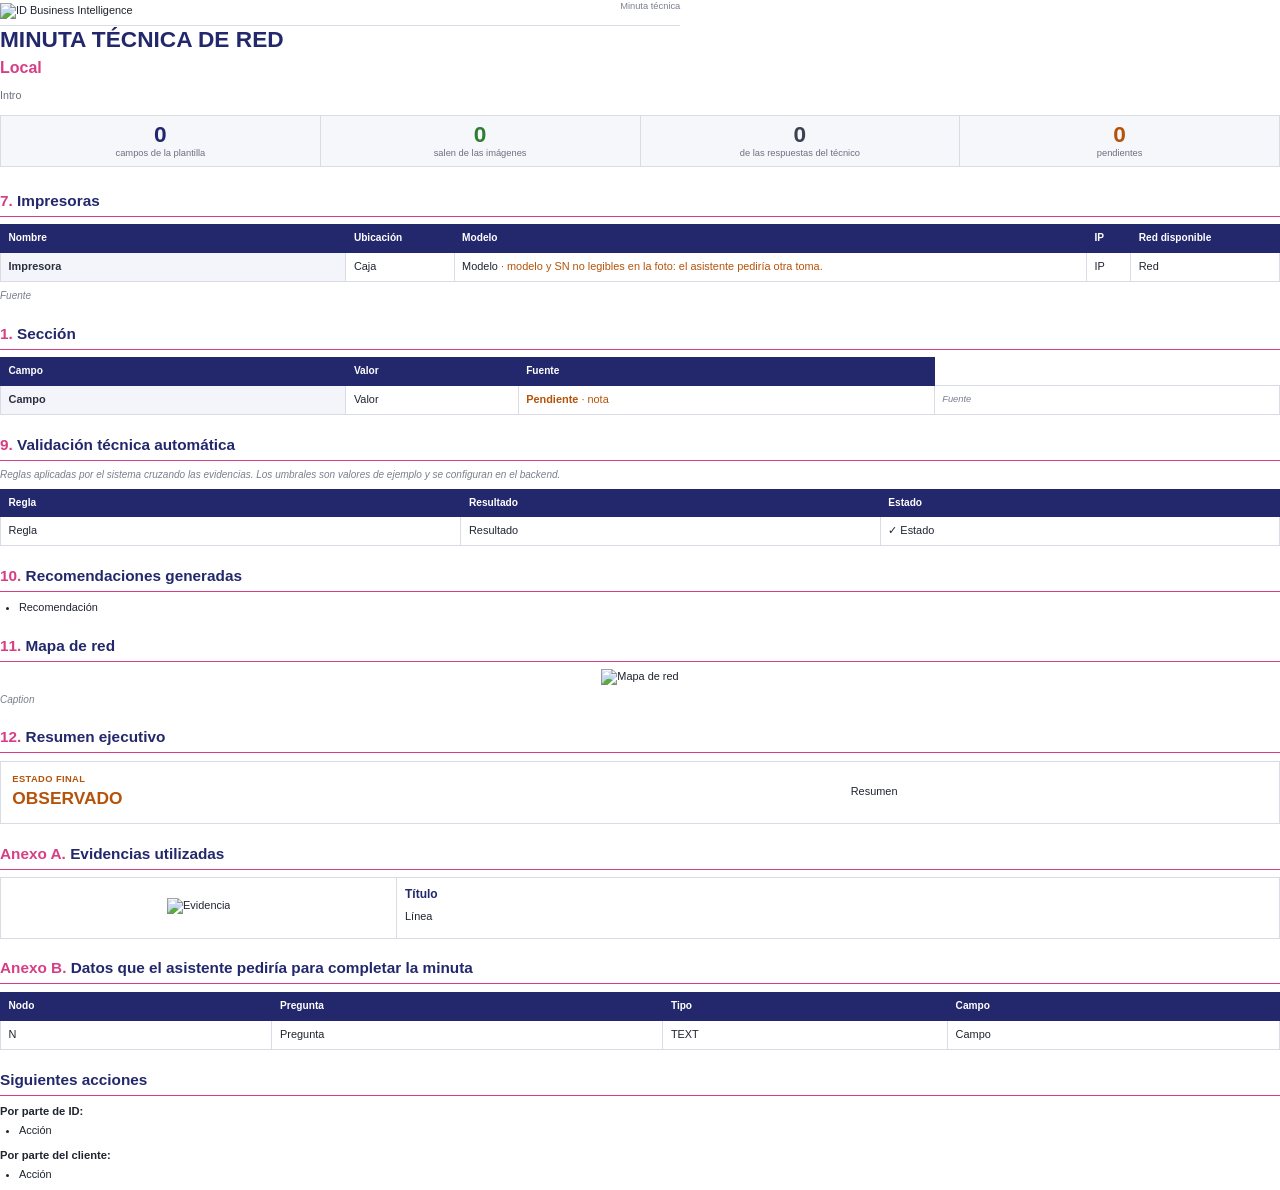
==== src/main/resources/templates/minuta.html @ 0741c5c3 "Adapta el chat al flujo de 76 nodos y genera la minuta técnica en PDF - /chat/answer pasa el `state`" ====
<!DOCTYPE html>
<html xmlns:th="http://www.thymeleaf.org" lang="es">
<head>
<meta charset="UTF-8"/>
<title>Minuta técnica de red</title>
<style>
@page {
  size: A4;
  margin: 30mm 15mm 18mm 15mm;
  @top-center { content: element(pageHeader); width: 180mm; vertical-align: bottom; }
  @bottom-left { content: "Generada por el Asistente Virtual de Red"; font-family: 'Minuta'; font-size: 7pt; color: #8a8f9c; }
  @bottom-right { content: "Página " counter(page) " de " counter(pages); font-family: 'Minuta'; font-size: 8pt; color: #5b6070; }
}
* { box-sizing: border-box; }
body { font-family: 'Minuta', 'Symbols', sans-serif; font-size: 8.2pt; line-height: 1.45; color: #1f2430; margin: 0; }
.sym { font-family: 'Symbols', 'Minuta', sans-serif; }

#pageHeader { position: running(pageHeader); width: 180mm; border-bottom: 0.6pt solid #d9dce5; padding-bottom: 1.5mm; }
#pageHeader table { width: 100%; border-collapse: collapse; }
#pageHeader td { border: none; padding: 0; vertical-align: bottom; }
#pageHeader img { height: 9mm; }
#pageHeader .meta { text-align: right; font-size: 7pt; color: #7a7f8e; padding-bottom: 1.5mm; }

h1 { font-size: 17pt; color: #22286b; margin: 0; line-height: 1.15; }
.subtitle { font-size: 12pt; font-weight: bold; color: #d63f86; margin: 1mm 0 2.5mm 0; }
.intro { color: #6b7080; font-size: 8pt; margin: 0 0 3mm 0; }

table.kpis { width: 100%; border-collapse: collapse; border: 0.6pt solid #d9dce5; background: #f6f7fb; margin-bottom: 6mm; }
table.kpis td { width: 25%; text-align: center; padding: 1.5mm 1mm; border-left: 0.6pt solid #d9dce5; }
table.kpis td:first-child { border-left: none; }
table.kpis .n { font-size: 17pt; font-weight: bold; line-height: 1.1; }
table.kpis .l { font-size: 7pt; color: #6b7080; }

h2 { font-size: 11.5pt; color: #22286b; margin: 5mm 0 2mm 0; padding-bottom: 1mm; border-bottom: 0.8pt solid #d63f86; page-break-after: avoid; }
h2 .num { color: #d63f86; }

table.t { width: 100%; border-collapse: collapse; margin-bottom: 2mm; page-break-inside: auto; }
table.t tr { page-break-inside: avoid; }
table.t th { background: #22286b; color: #ffffff; text-align: left; font-size: 7.6pt; padding: 1.6mm 2mm; border: 0.6pt solid #22286b; }
table.t td { border: 0.6pt solid #d9dce5; padding: 1.6mm 2mm; vertical-align: middle; }
table.t td.k { background: #f3f5fa; font-weight: bold; color: #2b3040; width: 27%; }
table.t td.src { font-style: italic; color: #7a7f8e; font-size: 7pt; width: 27%; }
table.t tr.pending td { background: #fff6ec; }
table.t tr.pending td.k { background: #fff6ec; }
.pend { color: #b45309; }
.pend b { color: #b45309; }
.warn-text { color: #b45309; }
.ok-text { color: #2e7d32; }

table.t td.st { font-weight: bold; text-align: left; width: 18%; }
table.rules td:first-child { width: 36%; }
table.t td.st.ok { background: #e8f5e9; color: #2e7d32; }
table.t td.st.warn { background: #fff3e6; color: #b45309; }

.note { color: #7a7f8e; font-size: 7.5pt; font-style: italic; margin: 1mm 0 0 0; }
ul.rec { margin: 0 0 2mm 0; padding-left: 5mm; }
ul.rec li { margin-bottom: 1.6mm; }

.map { text-align: center; margin: 2mm 0; }
.map img { width: 100%; }

table.exec { width: 100%; border-collapse: collapse; border: 0.6pt solid #d9dce5; }
table.exec td { padding: 3mm; vertical-align: middle; }
table.exec td.status { width: 25%; text-align: center; background: #fff3e6; border-right: 0.6pt solid #d9dce5; }
table.exec td.status.ok { background: #e8f5e9; }
table.exec .lbl { font-size: 7pt; font-weight: bold; color: #b45309; letter-spacing: 0.3pt; }
table.exec .val { font-size: 13pt; font-weight: bold; color: #b45309; }
table.exec td.status.ok .lbl, table.exec td.status.ok .val { color: #2e7d32; }

.annex-title { page-break-before: always; }
table.annex { width: 100%; border-collapse: collapse; }
table.annex tr { page-break-inside: avoid; }
table.annex td { border: 0.6pt solid #d9dce5; padding: 2mm; vertical-align: top; }
table.annex td.img { width: 31%; text-align: center; vertical-align: middle; }
table.annex td.img img { width: 100%; max-height: 52mm; margin-bottom: 1mm; }
table.annex .ttl { color: #22286b; font-weight: bold; font-size: 9pt; margin-bottom: 1.5mm; }
table.annex p { margin: 0 0 1.4mm 0; }

.actions h3 { font-size: 8.4pt; margin: 2mm 0 1mm 0; color: #1f2430; }
</style>
</head>
<body>

<div id="pageHeader">
  <table><tr>
    <td><img th:src="${logo}" alt="ID Business Intelligence"/></td>
    <td class="meta"><span th:text="'Minuta técnica · ' + ${doc.subtitle} + ' · ' + ${doc.date}">Minuta técnica</span></td>
  </tr></table>
</div>

<h1 th:text="${doc.title}">MINUTA TÉCNICA DE RED</h1>
<div class="subtitle" th:text="${doc.subtitle}">Local</div>
<p class="intro" th:text="${doc.intro}">Intro</p>

<table class="kpis"><tr>
  <td><div class="n" style="color:#22286b" th:text="${doc.kpis.fields}">0</div><div class="l">campos de la plantilla</div></td>
  <td><div class="n" style="color:#2e7d32" th:text="${doc.kpis.fromImages}">0</div><div class="l">salen de las imágenes</div></td>
  <td><div class="n" style="color:#3b4252" th:text="${doc.kpis.fromChat}">0</div><div class="l">de las respuestas del técnico</div></td>
  <td><div class="n" style="color:#b45309" th:text="${doc.kpis.pending}">0</div><div class="l">pendientes</div></td>
</tr></table>

<th:block th:each="sec : ${doc.sections}">

  <!-- 7. Impresoras: tabla propia entre las secciones 6 y 8 -->
  <th:block th:if="${sec.number == 8 and !#lists.isEmpty(doc.printers)}">
    <h2><span class="num">7.</span> Impresoras</h2>
    <table class="t">
      <tr><th>Nombre</th><th>Ubicación</th><th>Modelo</th><th>IP</th><th>Red disponible</th></tr>
      <tr th:each="p : ${doc.printers}">
        <td class="k" th:text="${p.nombre}">Impresora</td>
        <td th:text="${p.ubicacion}">Caja</td>
        <td><span th:text="${p.modelo}">Modelo</span><span th:if="${p.modeloPending}" class="warn-text"> · modelo y SN no legibles en la foto: el asistente pediría otra toma.</span></td>
        <td th:text="${p.ip}">IP</td>
        <td th:class="${p.redOk} ? 'ok-text'" th:text="${p.red}">Red</td>
      </tr>
    </table>
    <p class="note" th:text="${doc.printersSource}">Fuente</p>
  </th:block>

  <h2><span class="num" th:text="${sec.number} + '.'">1.</span> <span th:text="${sec.title}">Sección</span></h2>
  <table class="t">
    <tr><th>Campo</th><th>Valor</th><th>Fuente</th></tr>
    <tr th:each="r : ${sec.rows}" th:class="${r.pending} ? 'pending'">
      <td class="k" th:text="${r.label}">Campo</td>
      <td th:if="${!r.pending}" th:text="${r.value}">Valor</td>
      <td th:if="${r.pending}" class="pend"><b>Pendiente</b> · <span th:text="${r.pendingNote}">nota</span></td>
      <td class="src" th:text="${r.source}">Fuente</td>
    </tr>
  </table>
</th:block>

<h2><span class="num">9.</span> Validación técnica automática</h2>
<p class="note" style="margin-bottom:1.5mm">Reglas aplicadas por el sistema cruzando las evidencias. Los umbrales son valores de ejemplo y se configuran en el backend.</p>
<table class="t rules">
  <tr><th>Regla</th><th>Resultado</th><th>Estado</th></tr>
  <tr th:each="r : ${doc.rules}">
    <td th:text="${r.rule}">Regla</td>
    <td th:text="${r.result}">Resultado</td>
    <td th:class="'st ' + (${r.status == 'CUMPLE' or r.status == 'VERIFICADO' or r.status == 'APLICADO'} ? 'ok' : 'warn')">
      <span class="sym" th:text="${r.status == 'CUMPLE' or r.status == 'VERIFICADO' or r.status == 'APLICADO'} ? '✓' : '⚠'">✓</span>
      <span th:text="${r.status == 'CUMPLE'} ? 'Cumple' : (${r.status == 'VERIFICADO'} ? 'Verificado' : (${r.status == 'APLICADO'} ? 'Aplicado' : (${r.status == 'REVISAR'} ? 'Revisar' : (${r.status == 'INCOMPLETO'} ? 'Incompleto' : (${r.status == 'SIN_DATO'} ? 'Sin dato' : 'Observado')))))">Estado</span>
    </td>
  </tr>
</table>

<h2><span class="num">10.</span> Recomendaciones generadas</h2>
<ul class="rec">
  <li th:each="rec : ${doc.recommendations}" th:text="${rec}">Recomendación</li>
</ul>

<th:block th:if="${mapImage != null}">
  <h2><span class="num">11.</span> Mapa de red</h2>
  <div class="map"><img th:src="${mapImage}" alt="Mapa de red"/></div>
  <p class="note" th:text="${doc.mapCaption}">Caption</p>
</th:block>

<h2><span class="num">12.</span> Resumen ejecutivo</h2>
<table class="exec"><tr>
  <td th:class="'status ' + (${doc.finalStatus == 'APTO'} ? 'ok' : '')">
    <div class="lbl">ESTADO FINAL</div>
    <div class="val" th:text="${doc.finalStatus}">OBSERVADO</div>
  </td>
  <td th:text="${doc.executiveSummary}">Resumen</td>
</tr></table>

<h2 class="annex-title"><span class="num">Anexo A.</span> Evidencias utilizadas</h2>
<table class="annex">
  <tr th:each="a, st : ${doc.annexA}">
    <td class="img">
      <img th:each="src : ${annexImages[st.index]}" th:src="${src}" alt="Evidencia"/>
    </td>
    <td>
      <div class="ttl" th:text="${a.title}">Título</div>
      <p th:each="line : ${a.lines}" th:text="${line}">Línea</p>
    </td>
  </tr>
</table>

<th:block th:if="${!#lists.isEmpty(doc.annexB)}">
  <h2><span class="num">Anexo B.</span> Datos que el asistente pediría para completar la minuta</h2>
  <table class="t">
    <tr><th>Nodo</th><th>Pregunta</th><th>Tipo</th><th>Campo</th></tr>
    <tr th:each="b : ${doc.annexB}">
      <td th:text="${b.node}">N</td><td th:text="${b.question}">Pregunta</td>
      <td th:text="${b.type}">TEXT</td><td th:text="${b.field}">Campo</td>
    </tr>
  </table>
</th:block>

<div class="actions">
  <h2>Siguientes acciones</h2>
  <th:block th:if="${!#lists.isEmpty(doc.actionsId)}">
    <h3>Por parte de ID:</h3>
    <ul class="rec"><li th:each="x : ${doc.actionsId}" th:text="${x}">Acción</li></ul>
  </th:block>
  <th:block th:if="${!#lists.isEmpty(doc.actionsClient)}">
    <h3 th:text="'Por parte de ' + ${doc.subtitle} + ':'">Por parte del cliente:</h3>
    <ul class="rec"><li th:each="x : ${doc.actionsClient}" th:text="${x}">Acción</li></ul>
  </th:block>
</div>

</body>
</html>
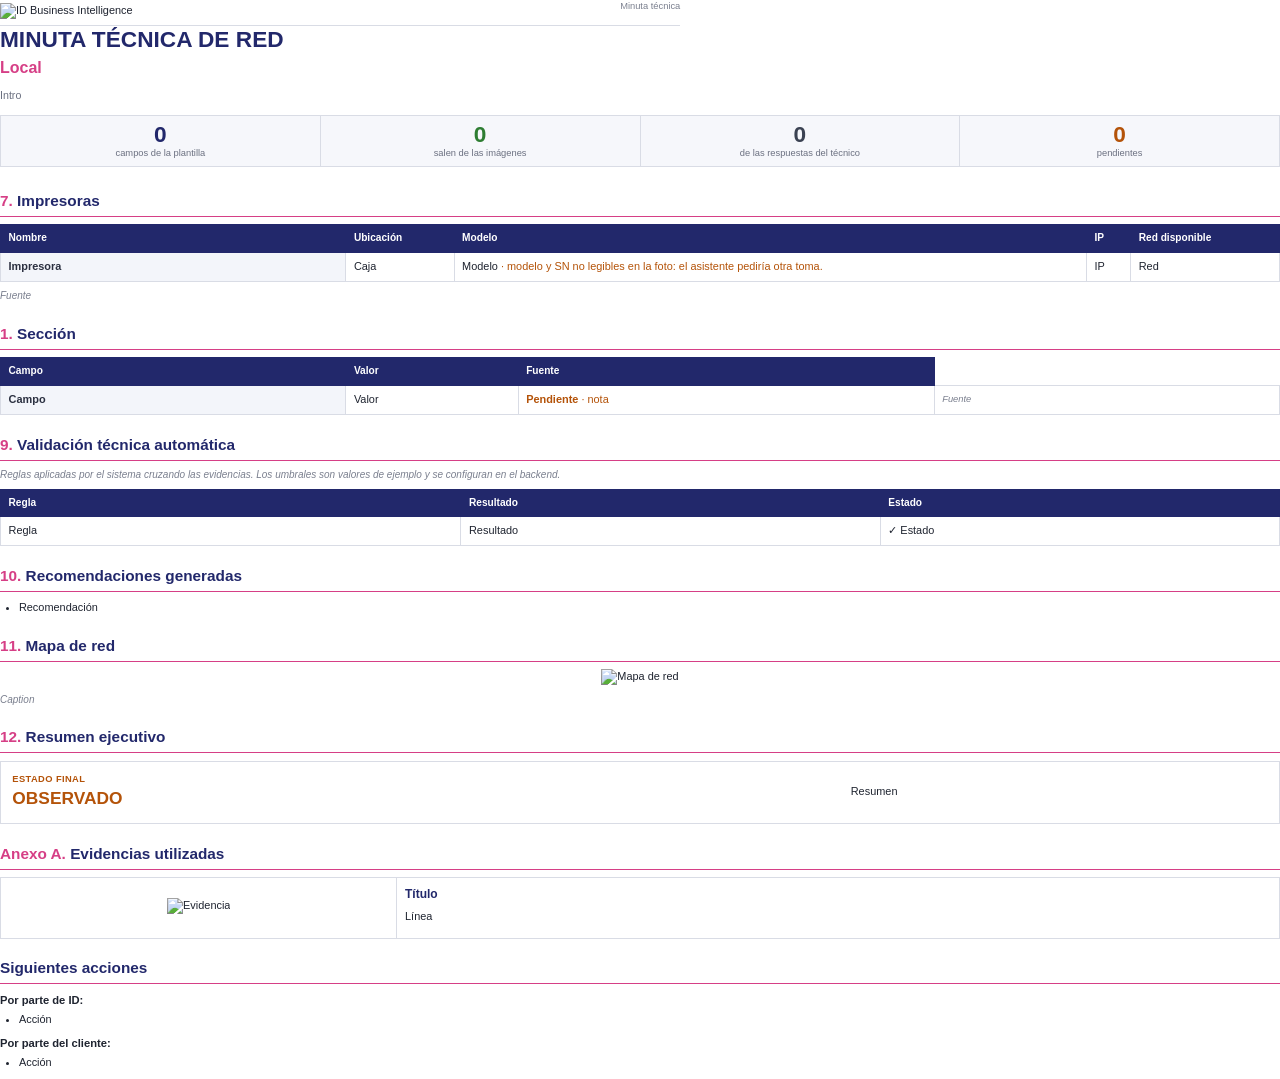
==== commit 00000da5: "Anexo B fuera del PDF, foto del local obligatoria y anulación de evaluaciones en borrador - La minut" ====
--- a/src/main/resources/templates/minuta.html
+++ b/src/main/resources/templates/minuta.html
@@ -176,17 +176,6 @@
   </tr>
 </table>
 
-<th:block th:if="${!#lists.isEmpty(doc.annexB)}">
-  <h2><span class="num">Anexo B.</span> Datos que el asistente pediría para completar la minuta</h2>
-  <table class="t">
-    <tr><th>Nodo</th><th>Pregunta</th><th>Tipo</th><th>Campo</th></tr>
-    <tr th:each="b : ${doc.annexB}">
-      <td th:text="${b.node}">N</td><td th:text="${b.question}">Pregunta</td>
-      <td th:text="${b.type}">TEXT</td><td th:text="${b.field}">Campo</td>
-    </tr>
-  </table>
-</th:block>
-
 <div class="actions">
   <h2>Siguientes acciones</h2>
   <th:block th:if="${!#lists.isEmpty(doc.actionsId)}">
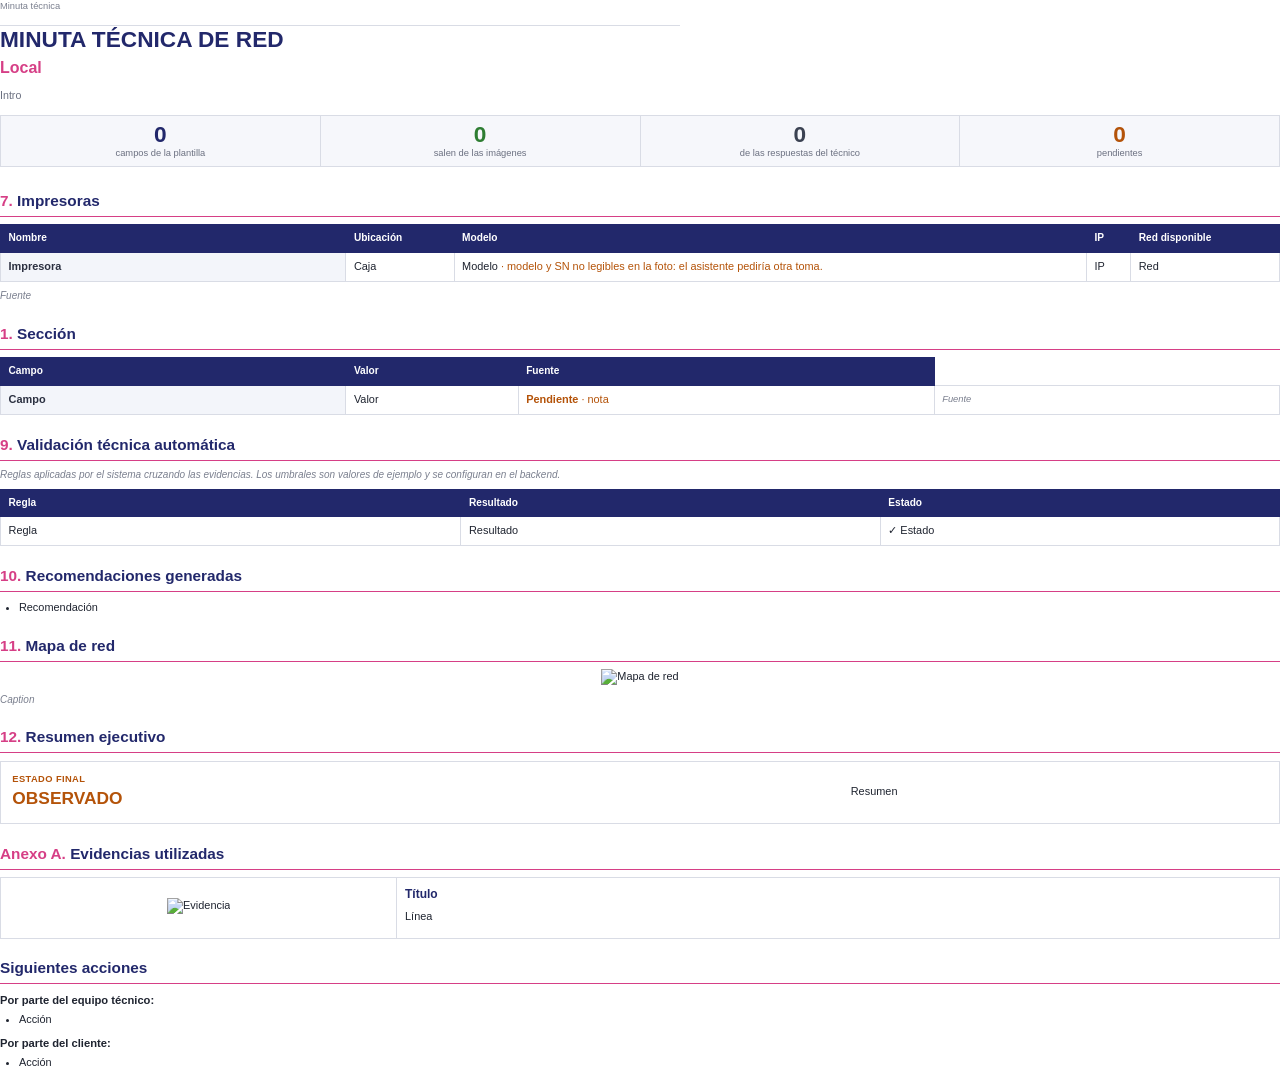
==== commit 02b4dfaa: "La minuta ya no lleva logo ni el nombre de IDBI - Sin logo en el encabezado de cada página - 'Por pa" ====
--- a/src/main/resources/templates/minuta.html
+++ b/src/main/resources/templates/minuta.html
@@ -18,8 +18,7 @@
 #pageHeader { position: running(pageHeader); width: 180mm; border-bottom: 0.6pt solid #d9dce5; padding-bottom: 1.5mm; }
 #pageHeader table { width: 100%; border-collapse: collapse; }
 #pageHeader td { border: none; padding: 0; vertical-align: bottom; }
-#pageHeader img { height: 9mm; }
-#pageHeader .meta { text-align: right; font-size: 7pt; color: #7a7f8e; padding-bottom: 1.5mm; }
+#pageHeader .meta { text-align: left; font-size: 7pt; color: #7a7f8e; padding-bottom: 1.5mm; }
 
 h1 { font-size: 17pt; color: #22286b; margin: 0; line-height: 1.15; }
 .subtitle { font-size: 12pt; font-weight: bold; color: #d63f86; margin: 1mm 0 2.5mm 0; }
@@ -83,7 +82,6 @@
 
 <div id="pageHeader">
   <table><tr>
-    <td><img th:src="${logo}" alt="ID Business Intelligence"/></td>
     <td class="meta"><span th:text="'Minuta técnica · ' + ${doc.subtitle} + ' · ' + ${doc.date}">Minuta técnica</span></td>
   </tr></table>
 </div>
@@ -179,7 +177,7 @@
 <div class="actions">
   <h2>Siguientes acciones</h2>
   <th:block th:if="${!#lists.isEmpty(doc.actionsId)}">
-    <h3>Por parte de ID:</h3>
+    <h3>Por parte del equipo técnico:</h3>
     <ul class="rec"><li th:each="x : ${doc.actionsId}" th:text="${x}">Acción</li></ul>
   </th:block>
   <th:block th:if="${!#lists.isEmpty(doc.actionsClient)}">
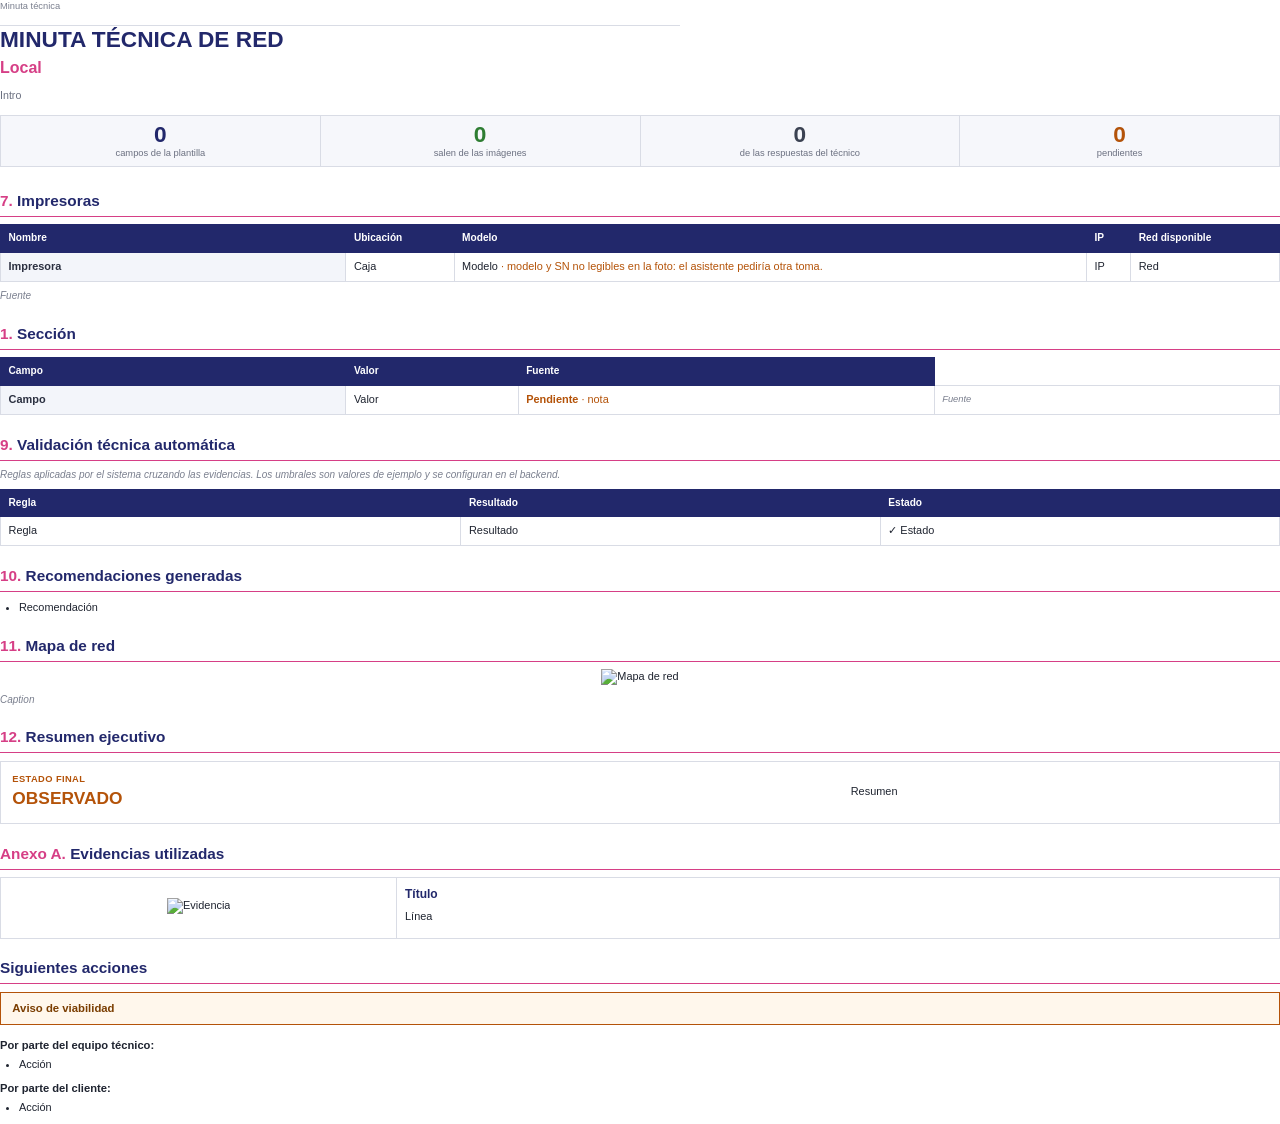
==== commit a254db8d: "La minuta muestra el aviso de viabilidad Co-Authored-By: Claude Sonnet 5.5 <noreply@anthropic.com>" ====
--- a/src/main/resources/templates/minuta.html
+++ b/src/main/resources/templates/minuta.html
@@ -20,6 +20,7 @@
 #pageHeader td { border: none; padding: 0; vertical-align: bottom; }
 #pageHeader .meta { text-align: left; font-size: 7pt; color: #7a7f8e; padding-bottom: 1.5mm; }
 
+.viability { border: 0.8pt solid #b45309; background: #fff7ec; color: #7a3d00; font-weight: bold; padding: 2mm 3mm; margin: 1mm 0 3mm 0; font-size: 8.5pt; }
 h1 { font-size: 17pt; color: #22286b; margin: 0; line-height: 1.15; }
 .subtitle { font-size: 12pt; font-weight: bold; color: #d63f86; margin: 1mm 0 2.5mm 0; }
 .intro { color: #6b7080; font-size: 8pt; margin: 0 0 3mm 0; }
@@ -176,6 +177,7 @@
 
 <div class="actions">
   <h2>Siguientes acciones</h2>
+  <div class="viability" th:if="${doc.viabilityNotice != null and !#strings.isEmpty(doc.viabilityNotice)}" th:text="${doc.viabilityNotice}">Aviso de viabilidad</div>
   <th:block th:if="${!#lists.isEmpty(doc.actionsId)}">
     <h3>Por parte del equipo técnico:</h3>
     <ul class="rec"><li th:each="x : ${doc.actionsId}" th:text="${x}">Acción</li></ul>
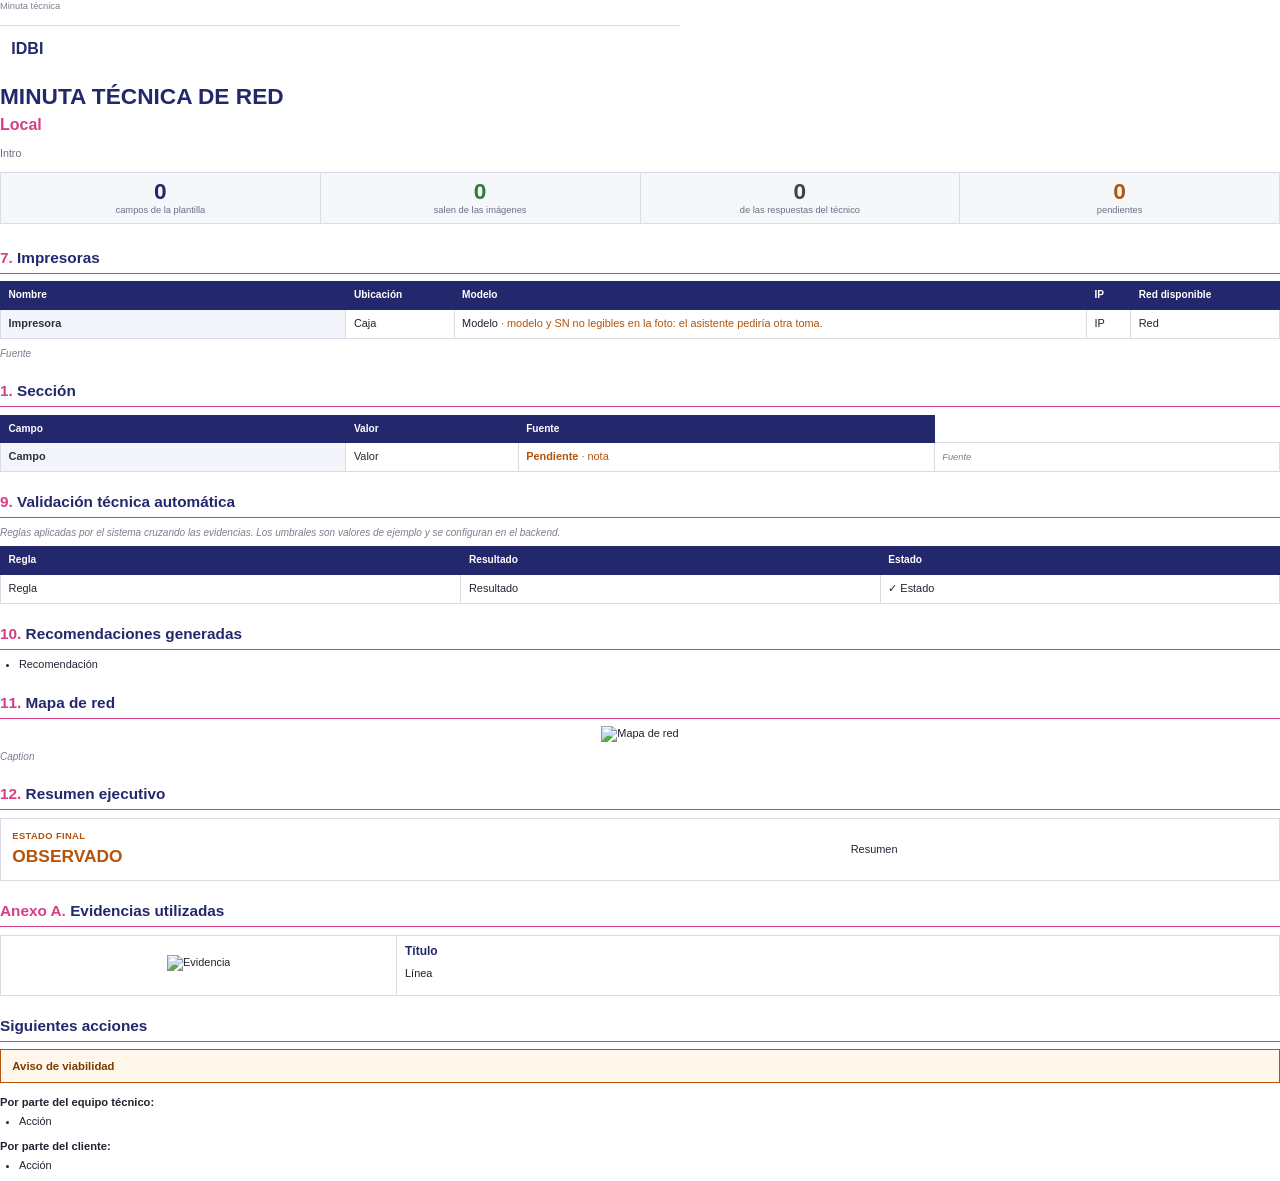
==== commit 21cc40d4: "Empresa (nombre, logo, producción), copias de seguridad, bitácora y filtros de la etapa demo; el PDF" ====
--- a/src/main/resources/templates/minuta.html
+++ b/src/main/resources/templates/minuta.html
@@ -87,6 +87,7 @@
   </tr></table>
 </div>
 
+<div class="brand" style="margin:0 0 3mm 0;"><img th:if="${empresaLogo}" th:src="${empresaLogo}" style="height:46px; vertical-align:middle; margin-right:3mm;"/><b style="font-size:12pt; color:#22286b; vertical-align:middle;" th:text="${empresaNombre}">IDBI</b></div>
 <h1 th:text="${doc.title}">MINUTA TÉCNICA DE RED</h1>
 <div class="subtitle" th:text="${doc.subtitle}">Local</div>
 <p class="intro" th:text="${doc.intro}">Intro</p>
